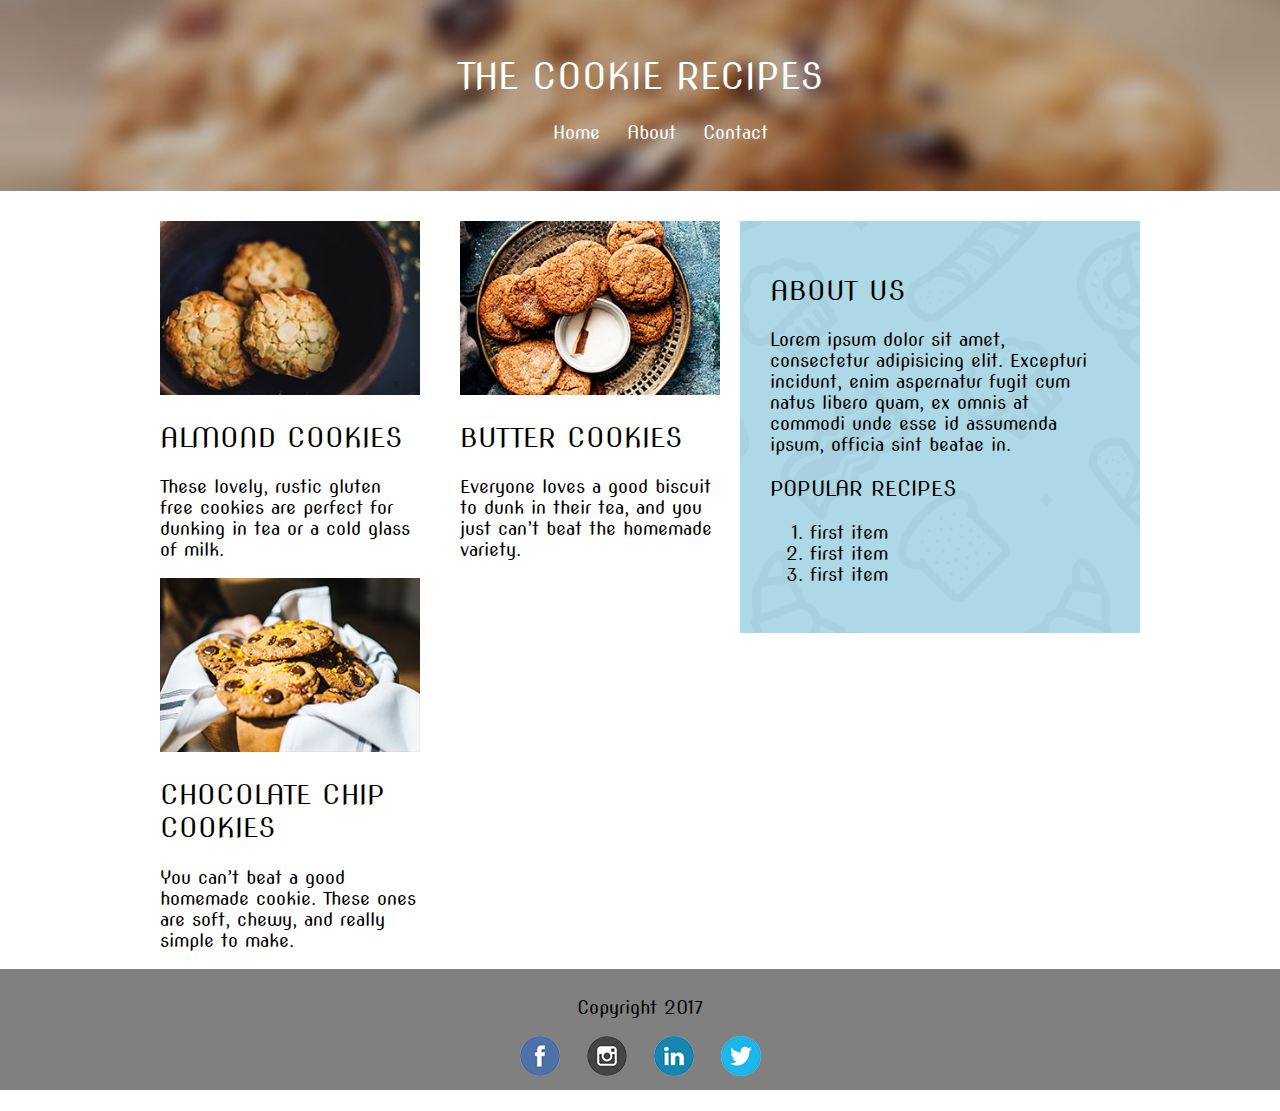
==== index.html @ 0ba3526c "Add files via upload" ====
<!DOCTYPE html>
<html>
<head>
<title>my website</title>
<link rel="stylesheet" href="css/style.css">

<link href="https://fonts.googleapis.com/css?family=Nova+Slim" rel="stylesheet">

</head>
<body>

<header>
<h1>The Cookie Recipes</h1>
<ul>
	<li><a href="#">Home</a></li>
	<li><a href="#">About</a></li>
	<li><a href="#">Contact</a></li>
</ul>
</header>

<div class="container">
	<div class="sidebar">
		<h2>About Us</h2>
		<p>Lorem ipsum dolor sit amet, consectetur adipisicing elit. Excepturi incidunt, enim aspernatur fugit cum natus libero quam, ex omnis at commodi unde esse id assumenda ipsum, officia sint beatae in.</p>

		<h3>Popular Recipes</h3>
		<ol>
			<li>first item</li>
			<li>first item</li>
			<li>first item</li>
		</ol>
	</div>

<div class="recipes">
	<article>
		<img src="images/almond-cookies.jpg">
		<h2>Almond Cookies</h2>
		<p>These lovely, rustic gluten free cookies are perfect for dunking in tea or a cold glass of milk.</p>
	</article>
		<article>
		<img src="images/butter-cookies.jpg">
		<h2>Butter Cookies</h2>
		<p>Everyone loves a good biscuit to dunk in their tea, and you just can’t beat the homemade variety.</p>
	</article>	
	<article>
		<img src="images/chocolate-cookies.jpg">
		<h2>Chocolate Chip Cookies</h2>
		<p>You can’t beat a good homemade cookie. These ones are soft, chewy, and really simple to make.</p>
	</article>
</div>
</div>

<footer>
<p>Copyright 2017</p>
<a href="#"><img src="images/facebook.png">
<a href="#"><img src="images/instagram.png">
<a href="#"><img src="images/linkedin.png">
<a href="#"><img src="images/twitter.png">
</footer>

</body>
</html>
---- css/style.css ----
* {
  box-sizing: border-box;
}

body{
	font-family:'Nova Slim', cursive;,sans-serif
	line-height: 1.5;
	margin: 0;
	font-size: 18px;
}

h1,h2,h3{
	text-transform: uppercase;
	font-weight: 300;
}

header{
	text-align: center;
	color: white;
	background-color: #00bcd4;
	background-image: url(../images/header-bg.jpg);
	background-size: cover; 
	background-position: center;
	padding:30px;
	margin-bottom: 30px;
}

header li {
	display: inline;
}

a{
	color:white;
	text-decoration: none;
	margin: 10px;
}

header a:hover {
	background-color: pink;
}

.container{
	width:1000px;
	margin: 0 auto;
}

.sidebar{
	width:40%;
	float:right;
	padding:30px;
	background-color: lightblue; 
	background-image: url(../images/sidebar-bg.png)
}

.recipes{
	width:60%;
	float:left;
}

footer{
	clear:both;
	background-color: grey;
	text-align: center;
	padding: 10px;
}

article{
	width:50%;  /*50% of 600px=300px*/
	float:left;
	padding: 0 20px;
}

article img {
	width: 100%;
}

@media (max-width: 1000px){
	.sidebar{
		display: none;
	}

	.recipes, .container{  /*to make size change with border*/
		width: 100%;
	}
}

@media (max-width: 600px){
	article{
		width: 100%
	}
}
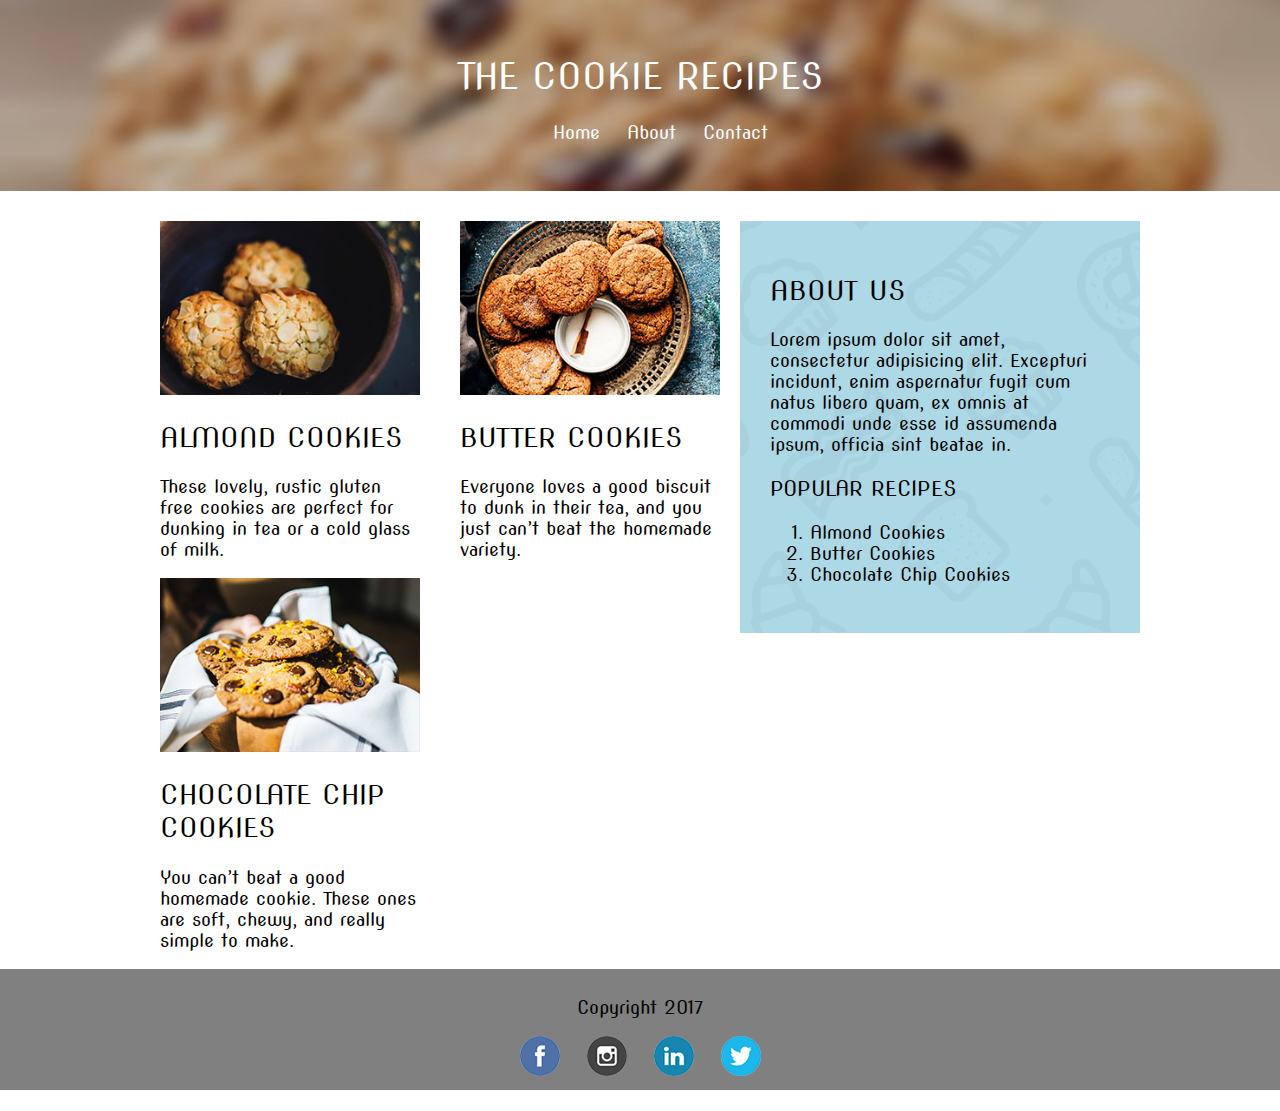
==== commit 96895724: "Add files via upload" ====
--- a/index.html
+++ b/index.html
@@ -25,9 +25,9 @@
 
 		<h3>Popular Recipes</h3>
 		<ol>
-			<li>first item</li>
-			<li>first item</li>
-			<li>first item</li>
+			<li>Almond Cookies</li>
+			<li>Butter Cookies</li>
+			<li>Chocolate Chip Cookies</li>
 		</ol>
 	</div>
 
